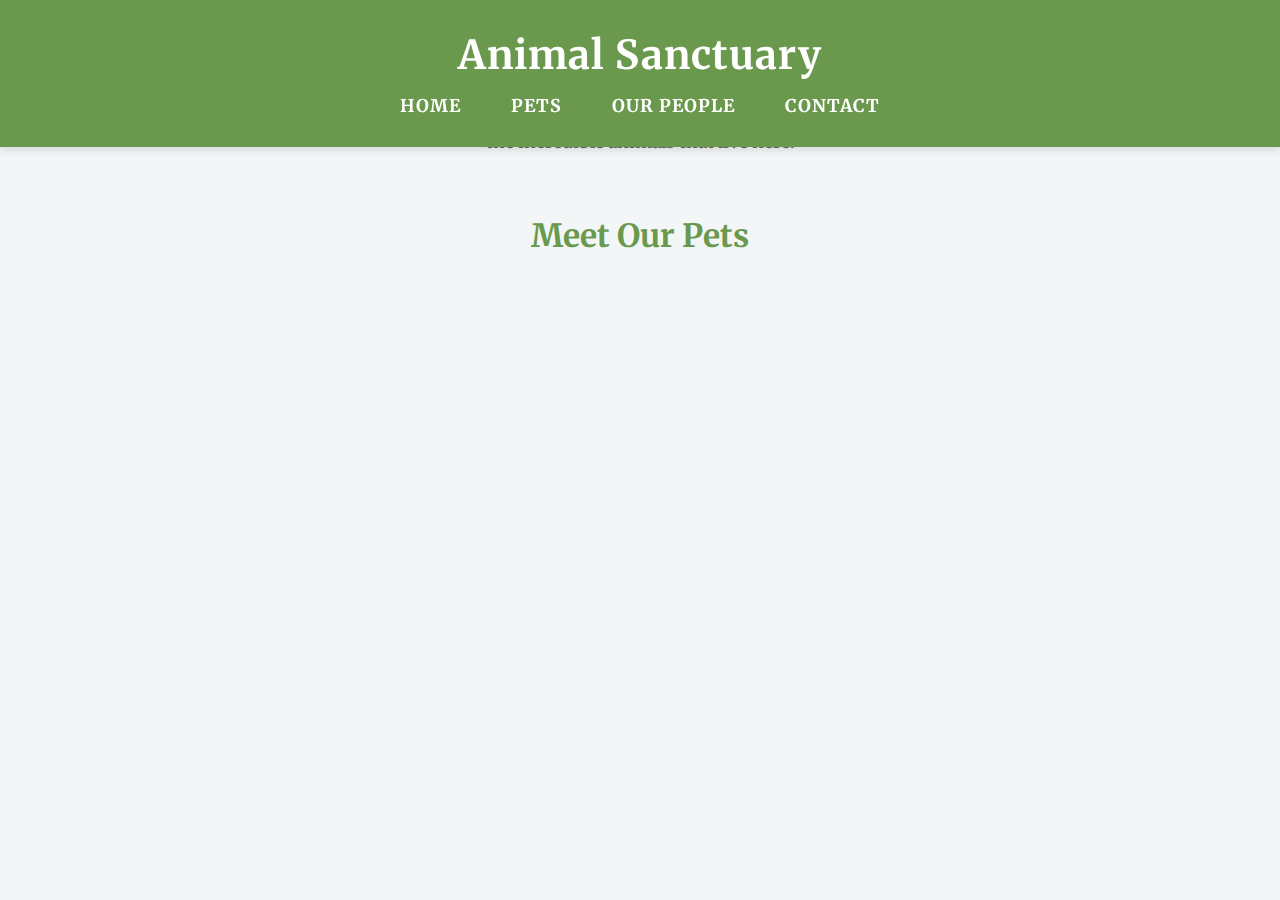
==== index.html @ 4a815147 "Create index.html" ====
<!DOCTYPE html>
<html lang="en">
<head>
    <meta charset="UTF-8">
    <meta name="viewport" content="width=device-width, initial-scale=1.0">
    <title>Animal Sanctuary</title>
    <link href="https://fonts.googleapis.com/css2?family=Merriweather:wght@400;700&family=Helvetica+Neue:wght@400;500&display=swap" rel="stylesheet">
    <link rel="stylesheet" href="styles.css">
</head>
<body>

<header>
    <h1>Animal Sanctuary</h1>
    <nav>
        <ul>
            <li><a href="#home">Home</a></li>
            <li><a href="#pets">Pets</a></li>
            <li><a href="#people">Our People</a></li>
            <li><a href="#contact">Contact</a></li>
        </ul>
    </nav>
</header>

<main id="home">
    <h2>Welcome to the Animal Sanctuary</h2>
    <p>We are dedicated to providing a safe and loving environment for dogs, cats, and other mammals in need. Learn more about our mission and the incredible animals that live here.</p>
    
    <section id="pets">
        <h2>Meet Our Pets
---- styles.css ----
/* General reset */
* {
    margin: 0;
    padding: 0;
    box-sizing: border-box;
}

body {
    font-family: 'Merriweather', serif, 'Helvetica Neue', sans-serif;
    background-color: #f2f6f7;
    color: #333;
    height: 100vh;
    display: flex;
    flex-direction: column;
    justify-content: flex-start;
    align-items: center;
    padding: 0 20px;
    overflow-x: hidden;
}

/* Header and Navigation */
header {
    width: 100%;
    padding: 30px 0;
    background-color: #6a994e; /* Earthy green */
    color: #fff;
    box-shadow: 0 4px 8px rgba(0, 0, 0, 0.1);
    position: fixed;
    top: 0;
    left: 0;
    z-index: 100;
}

header h1 {
    font-family: 'Merriweather', serif;
    text-align: center;
    font-size: 2.5rem;
    letter-spacing: 1px;
    color: #fff;
}

nav {
    display: flex;
    justify-content: center;
    margin-top: 15px;
}

nav ul {
    display: flex;
    list-style: none;
}

nav ul li {
    margin: 0 25px;
}

nav ul li a {
    text-decoration: none;
    font-size: 1.1rem;
    color: #fff;
    text-transform: uppercase;
    letter-spacing: 1px;
    font-weight: bold;
    transition: color 0.3s ease;
}

nav ul li a:hover {
    color: #f7c59f; /* Soft yellow */
}

/* Main Content */
main {
    margin-top: 130px; /* to prevent overlap with fixed header */
    padding: 40px 0;
    width: 100%;
    max-width: 1200px;
    margin: 0 auto;
    text-align: center;
}

h2 {
    font-family: 'Merriweather', serif;
    font-size: 2rem;
    color: #6a994e;
    margin-bottom: 20px;
}

p {
    font-size: 1.1rem;
    color: #666;
    line-height: 1.6;
    margin-bottom: 40px;
}

section {
    padding: 20px 0;
    max-width: 1200px;
    width: 100%;
}

#pets, #people {
    display: grid;
    grid-template-columns: repeat(auto-fit, minmax(280px, 1fr));
    gap: 40px;
    padding: 20px;
    margin-top: 40px;
}

.pets-card, .people-card {
    background-color: #ffffff;
    border-radius: 10px;
    box-shadow: 0 4px 15px rgba(0, 0, 0, 0.1);
    padding: 30px;
    text-align: center;
    transition: transform 0.3s ease, box-shadow 0.3s ease;
}

.pets-card img, .people-card img {
    width: 100%;
    height: auto;
    max-width: 300px;
    border-radius: 10px;
    margin-bottom: 20px;
}

.pets-card h3, .people-card h3 {
    font-family: 'Merriweather', serif;
    font-size: 1.4rem;
    color: #6a994e;
    text-transform: uppercase;
    margin-bottom: 10px;
}

.pets-card p, .people-card p {
    font-size: 1rem;
    color: #555;
    margin-bottom: 10px;
}

/* Hover Effect */
.pets-card:hover, .people-card:hover {
    transform: translateY(-10px);
    box-shadow: 0 6px 20px rgba(106, 153, 78, 0.3);
}

/* Footer */
footer {
    margin-top: 50px;
    padding: 20px;
    text-align: center;
    background-color: #6a994e;
    color: white;
    width: 100%;
    font-size: 1rem;
}

/* Button */
.button {
    padding: 12px 30px;
    font-size: 1.1rem;
    color: #fff;
    background-color: #f7c59f; /* Soft yellow */
    border: none;
    border-radius: 5px;
    cursor: pointer;
    text-transform: uppercase;
    letter-spacing: 1px;
    transition: background-color 0.3s ease;
}

.button:hover {
    background-color: #c5975c; /* Darker yellow */
}

/* Contact Form */
form {
    max-width: 600px;
    margin: 0 auto;
    padding: 20px;
    background-color: #fff;
    border-radius: 8px;
    box-shadow: 0 4px 15px rgba(0, 0, 0, 0.1);
}

form input, form textarea {
    width: 100%;
    padding: 10px;
    margin: 10px 0;
    border: 1px solid #ccc;
    border-radius: 5px;
}

form input[type="submit"] {
    background-color: #6a994e;
    color: #fff;
    cursor: pointer;
    transition: background-color 0.3s ease;
}

form input[type="submit"]:hover {
    background-color: #f7c59f;
}

/* Responsive Design */
@media (max-width: 768px) {
    nav ul {
        flex-direction: column;
        margin-top: 10px;
    }

    nav ul li {
        margin: 5px 0;
    }

    #pets, #people {
        grid-template-columns: 1fr 1fr;
    }
}

@media (max-width: 480px) {
    #pets, #people {
        grid-template-columns: 1fr;
    }
}
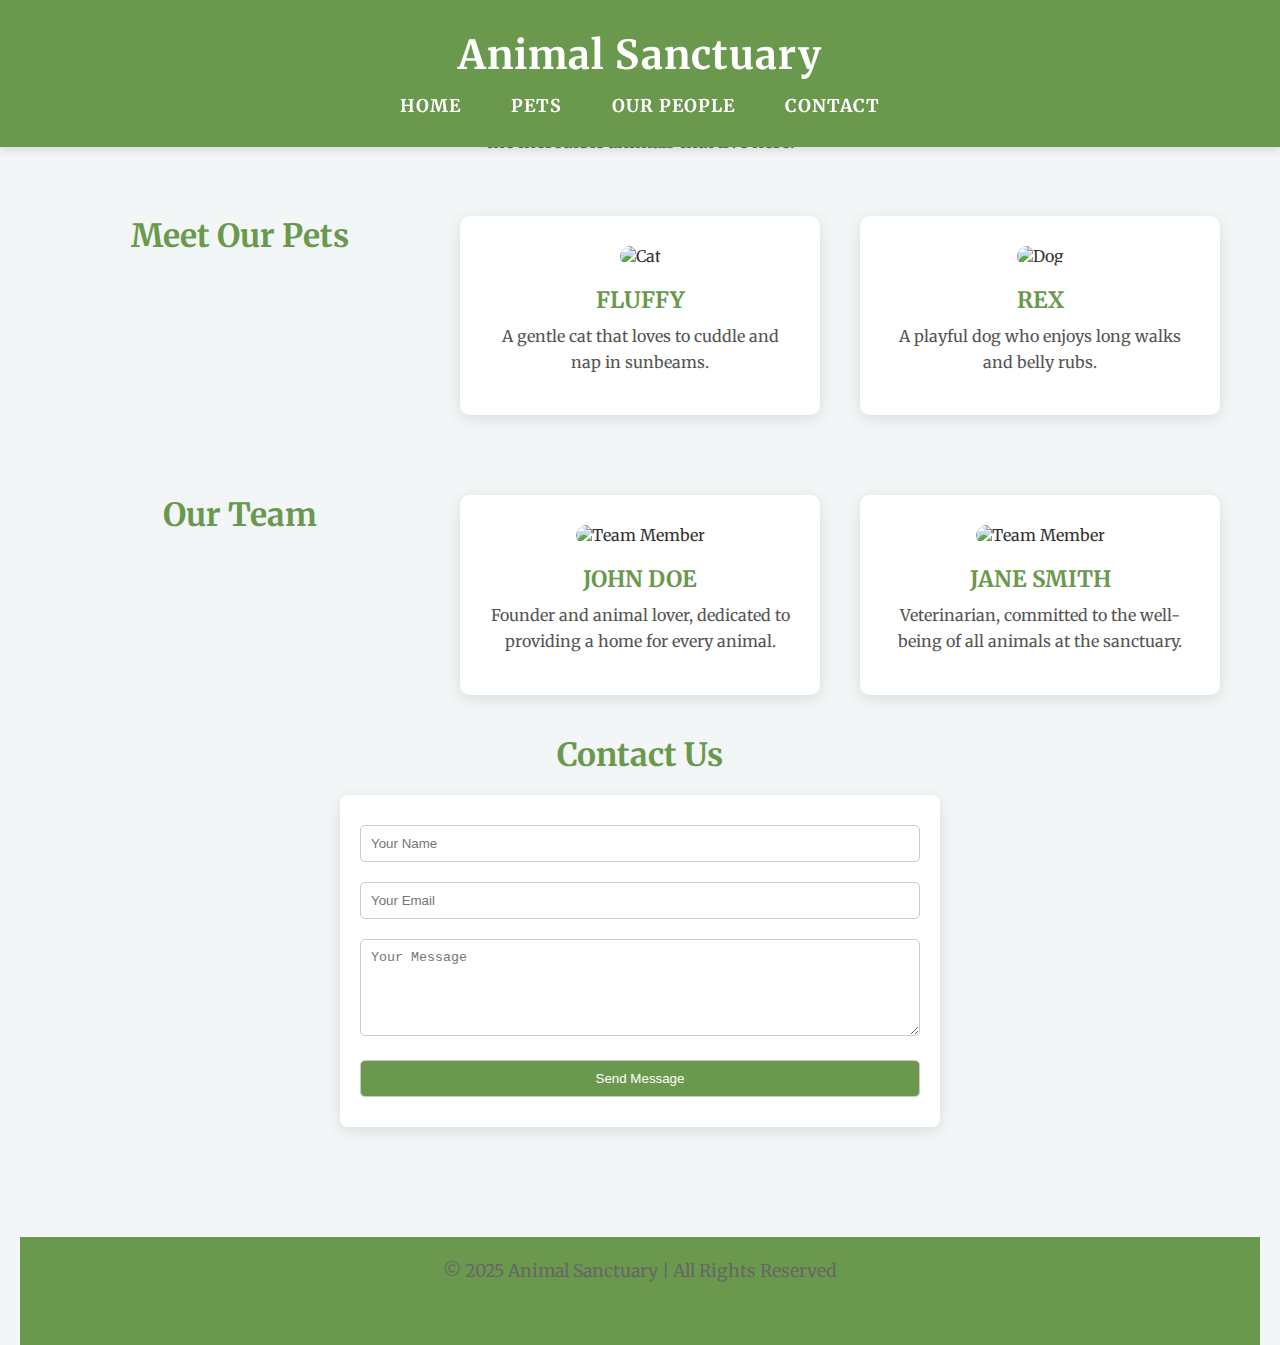
==== commit 4c1d669c: "Update index.html" ====
--- a/index.html
+++ b/index.html
@@ -26,4 +26,47 @@
     <p>We are dedicated to providing a safe and loving environment for dogs, cats, and other mammals in need. Learn more about our mission and the incredible animals that live here.</p>
     
     <section id="pets">
-        <h2>Meet Our Pets
+        <h2>Meet Our Pets</h2>
+        <div class="pets-card">
+            <img src="cat.jpg" alt="Cat">
+            <h3>Fluffy</h3>
+            <p>A gentle cat that loves to cuddle and nap in sunbeams.</p>
+        </div>
+        <div class="pets-card">
+            <img src="dog.jpg" alt="Dog">
+            <h3>Rex</h3>
+            <p>A playful dog who enjoys long walks and belly rubs.</p>
+        </div>
+    </section>
+
+    <section id="people">
+        <h2>Our Team</h2>
+        <div class="people-card">
+            <img src="person1.jpg" alt="Team Member">
+            <h3>John Doe</h3>
+            <p>Founder and animal lover, dedicated to providing a home for every animal.</p>
+        </div>
+        <div class="people-card">
+            <img src="person2.jpg" alt="Team Member">
+            <h3>Jane Smith</h3>
+            <p>Veterinarian, committed to the well-being of all animals at the sanctuary.</p>
+        </div>
+    </section>
+
+    <section id="contact">
+        <h2>Contact Us</h2>
+        <form action="/submit" method="post">
+            <input type="text" name="name" placeholder="Your Name" required>
+            <input type="email" name="email" placeholder="Your Email" required>
+            <textarea name="message" placeholder="Your Message" rows="5" required></textarea>
+            <input type="submit" value="Send Message">
+        </form>
+    </section>
+</main>
+
+<footer>
+    <p>&copy; 2025 Animal Sanctuary | All Rights Reserved</p>
+</footer>
+
+</body>
+</html>
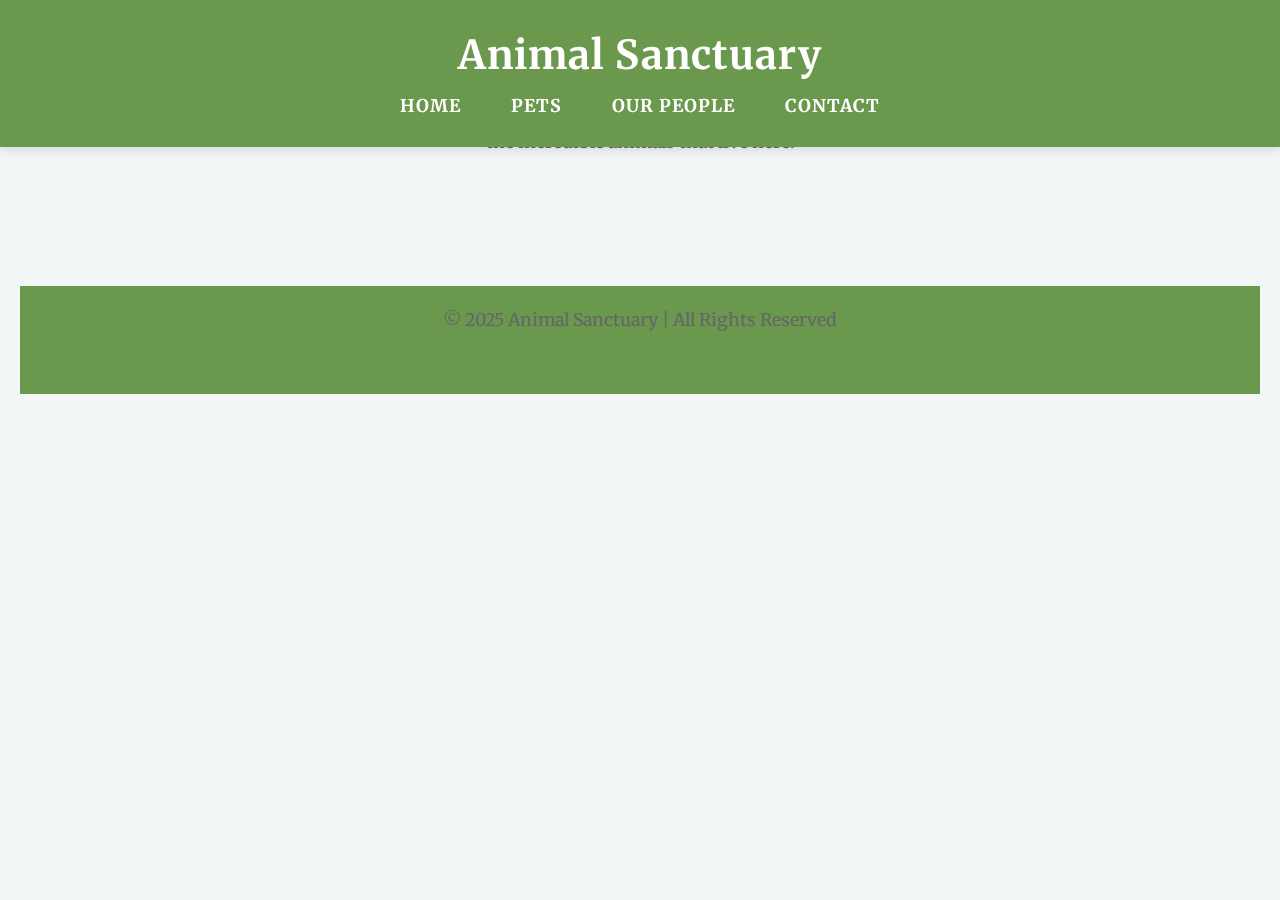
==== commit 690bb964: "Update index.html" ====
--- a/index.html
+++ b/index.html
@@ -13,55 +13,17 @@
     <h1>Animal Sanctuary</h1>
     <nav>
         <ul>
-            <li><a href="#home">Home</a></li>
-            <li><a href="#pets">Pets</a></li>
-            <li><a href="#people">Our People</a></li>
-            <li><a href="#contact">Contact</a></li>
+            <li><a href="index.html">Home</a></li>
+            <li><a href="pets.html">Pets</a></li>
+            <li><a href="people.html">Our People</a></li>
+            <li><a href="contact.html">Contact</a></li>
         </ul>
     </nav>
 </header>
 
-<main id="home">
+<main>
     <h2>Welcome to the Animal Sanctuary</h2>
     <p>We are dedicated to providing a safe and loving environment for dogs, cats, and other mammals in need. Learn more about our mission and the incredible animals that live here.</p>
-    
-    <section id="pets">
-        <h2>Meet Our Pets</h2>
-        <div class="pets-card">
-            <img src="cat.jpg" alt="Cat">
-            <h3>Fluffy</h3>
-            <p>A gentle cat that loves to cuddle and nap in sunbeams.</p>
-        </div>
-        <div class="pets-card">
-            <img src="dog.jpg" alt="Dog">
-            <h3>Rex</h3>
-            <p>A playful dog who enjoys long walks and belly rubs.</p>
-        </div>
-    </section>
-
-    <section id="people">
-        <h2>Our Team</h2>
-        <div class="people-card">
-            <img src="person1.jpg" alt="Team Member">
-            <h3>John Doe</h3>
-            <p>Founder and animal lover, dedicated to providing a home for every animal.</p>
-        </div>
-        <div class="people-card">
-            <img src="person2.jpg" alt="Team Member">
-            <h3>Jane Smith</h3>
-            <p>Veterinarian, committed to the well-being of all animals at the sanctuary.</p>
-        </div>
-    </section>
-
-    <section id="contact">
-        <h2>Contact Us</h2>
-        <form action="/submit" method="post">
-            <input type="text" name="name" placeholder="Your Name" required>
-            <input type="email" name="email" placeholder="Your Email" required>
-            <textarea name="message" placeholder="Your Message" rows="5" required></textarea>
-            <input type="submit" value="Send Message">
-        </form>
-    </section>
 </main>
 
 <footer>
--- a/styles.css
+++ b/styles.css
@@ -222,3 +222,139 @@
         grid-template-columns: 1fr;
     }
 }
+
+/* About Pets Page */
+#about-pets {
+    padding-top: 80px; /* Ensure there's space below the header */
+}
+
+.pets-gallery {
+    display: grid;
+    grid-template-columns: repeat(auto-fit, minmax(280px, 1fr));
+    gap: 30px;
+    margin-top: 40px;
+}
+
+.pets-gallery .pets-card {
+    background-color: #fff;
+    border-radius: 10px;
+    padding: 20px;
+    text-align: center;
+    box-shadow: 0 4px 15px rgba(0, 0, 0, 0.1);
+}
+
+.pets-gallery .pets-card img {
+    max-width: 100%;
+    border-radius: 10px;
+    margin-bottom: 15px;
+}
+
+.pets-gallery .pets-card h3 {
+    color: #6a994e;
+    font-size: 1.3rem;
+    margin-bottom: 10px;
+}
+
+.pets-gallery .pets-card p {
+    color: #555;
+    font-size: 1rem;
+    line-height: 1.6;
+}
+
+/* Add responsive grid for smaller screens */
+@media (max-width: 768px) {
+    .pets-gallery {
+        grid-template-columns: 1fr 1fr;
+    }
+}
+
+@media (max-width: 480px) {
+    .pets-gallery {
+        grid-template-columns: 1fr;
+    }
+}
+
+#about-people {
+    padding-top: 80px;
+}
+
+.people-gallery {
+    display: grid;
+    grid-template-columns: repeat(auto-fit, minmax(280px, 1fr));
+    gap: 30px;
+    margin-top: 40px;
+}
+
+.people-gallery .people-card {
+    background-color: #fff;
+    border-radius: 10px;
+    padding: 20px;
+    text-align: center;
+    box-shadow: 0 4px 15px rgba(0, 0, 0, 0.1);
+}
+
+.people-gallery .people-card img {
+    max-width: 100%;
+    border-radius: 10px;
+    margin-bottom: 15px;
+}
+
+.people-gallery .people-card h3 {
+    color: #6a994e;
+    font-size: 1.3rem;
+    margin-bottom: 10px;
+}
+
+.people-gallery .people-card p {
+    color: #555;
+    font-size: 1rem;
+    line-height: 1.6;
+}
+
+/* Add responsive grid for smaller screens */
+@media (max-width: 768px) {
+    .people-gallery {
+        grid-template-columns: 1fr 1fr;
+    }
+}
+
+@media (max-width: 480px) {
+    .people-gallery {
+        grid-template-columns: 1fr;
+    }
+}
+
+/* Contact Page */
+#contact {
+    padding-top: 80px;
+    text-align: center;
+}
+
+form {
+    max-width: 600px;
+    margin: 0 auto;
+    padding: 20px;
+    background-color: #fff;
+    border-radius: 8px;
+    box-shadow: 0 4px 15px rgba(0, 0, 0, 0.1);
+}
+
+form input, form textarea {
+    width: 100%;
+    padding: 10px;
+    margin: 10px 0;
+    border: 1px solid #ccc;
+    border-radius: 5px;
+}
+
+form input[type="submit"] {
+    background-color: #6a994e;
+    color: #fff;
+    cursor: pointer;
+    transition: background-color 0.3s ease;
+}
+
+form input[type="submit"]:hover {
+    background-color: #f7c59f;
+}
+
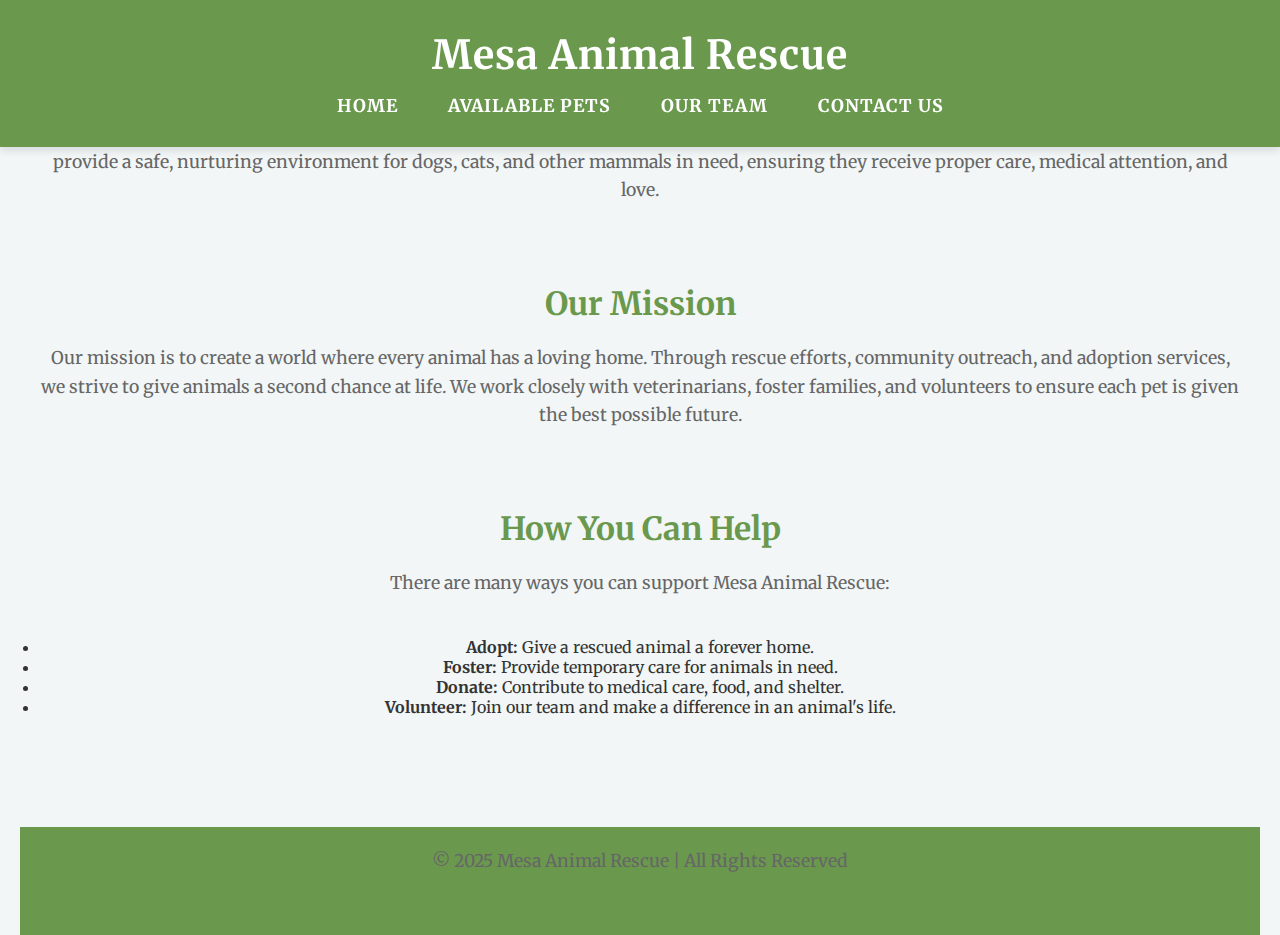
==== commit e0534441: "much better i hope" ====
--- a/index.html
+++ b/index.html
@@ -3,31 +3,49 @@
 <head>
     <meta charset="UTF-8">
     <meta name="viewport" content="width=device-width, initial-scale=1.0">
-    <title>Animal Sanctuary</title>
+    <title>Mesa Animal Rescue</title>
     <link href="https://fonts.googleapis.com/css2?family=Merriweather:wght@400;700&family=Helvetica+Neue:wght@400;500&display=swap" rel="stylesheet">
     <link rel="stylesheet" href="styles.css">
 </head>
 <body>
 
 <header>
-    <h1>Animal Sanctuary</h1>
+    <h1>Mesa Animal Rescue</h1>
     <nav>
         <ul>
             <li><a href="index.html">Home</a></li>
-            <li><a href="pets.html">Pets</a></li>
-            <li><a href="people.html">Our People</a></li>
-            <li><a href="contact.html">Contact</a></li>
+            <li><a href="pets.html">Available Pets</a></li>
+            <li><a href="people.html">Our Team</a></li>
+            <li><a href="contact.html">Contact Us</a></li>
         </ul>
     </nav>
 </header>
 
 <main>
-    <h2>Welcome to the Animal Sanctuary</h2>
-    <p>We are dedicated to providing a safe and loving environment for dogs, cats, and other mammals in need. Learn more about our mission and the incredible animals that live here.</p>
+    <section class="intro">
+        <h2>Welcome to Mesa Animal Rescue</h2>
+        <p>Mesa Animal Rescue is a dedicated sanctuary committed to rescuing, rehabilitating, and rehoming abandoned and neglected animals. We provide a safe, nurturing environment for dogs, cats, and other mammals in need, ensuring they receive proper care, medical attention, and love.</p>
+    </section>
+
+    <section class="mission">
+        <h2>Our Mission</h2>
+        <p>Our mission is to create a world where every animal has a loving home. Through rescue efforts, community outreach, and adoption services, we strive to give animals a second chance at life. We work closely with veterinarians, foster families, and volunteers to ensure each pet is given the best possible future.</p>
+    </section>
+
+    <section class="how-to-help">
+        <h2>How You Can Help</h2>
+        <p>There are many ways you can support Mesa Animal Rescue:</p>
+        <ul>
+            <li><strong>Adopt:</strong> Give a rescued animal a forever home.</li>
+            <li><strong>Foster:</strong> Provide temporary care for animals in need.</li>
+            <li><strong>Donate:</strong> Contribute to medical care, food, and shelter.</li>
+            <li><strong>Volunteer:</strong> Join our team and make a difference in an animal's life.</li>
+        </ul>
+    </section>
 </main>
 
 <footer>
-    <p>&copy; 2025 Animal Sanctuary | All Rights Reserved</p>
+    <p>&copy; 2025 Mesa Animal Rescue | All Rights Reserved</p>
 </footer>
 
 </body>
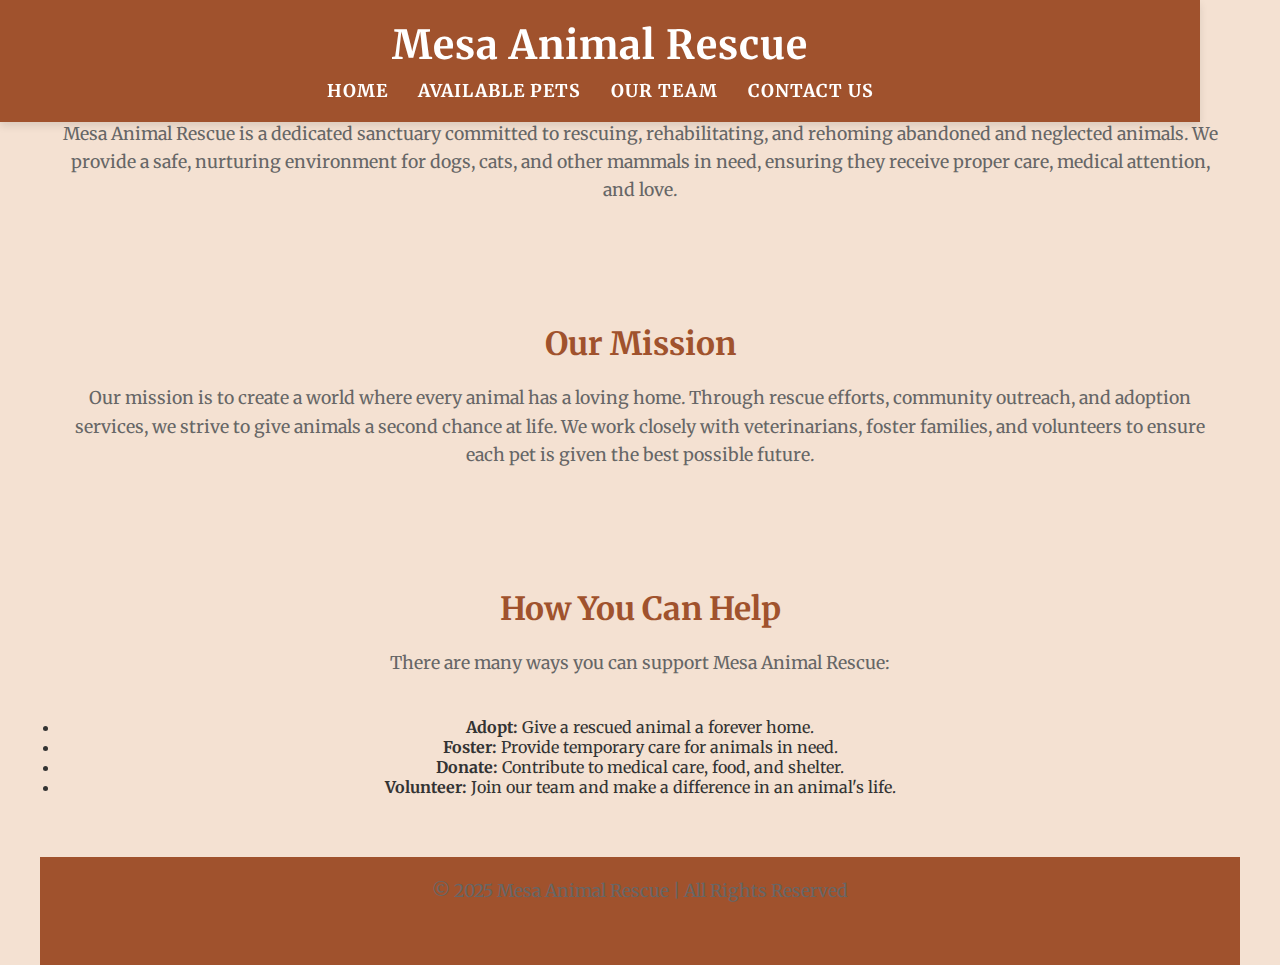
==== commit b4b4728e: "containers" ====
--- a/index.html
+++ b/index.html
@@ -9,7 +9,7 @@
 </head>
 <body>
 
-<header>
+<header class="container">
     <h1>Mesa Animal Rescue</h1>
     <nav>
         <ul>
@@ -21,18 +21,18 @@
     </nav>
 </header>
 
-<main>
-    <section class="intro">
+<main class="container">
+    <section class="section intro">
         <h2>Welcome to Mesa Animal Rescue</h2>
         <p>Mesa Animal Rescue is a dedicated sanctuary committed to rescuing, rehabilitating, and rehoming abandoned and neglected animals. We provide a safe, nurturing environment for dogs, cats, and other mammals in need, ensuring they receive proper care, medical attention, and love.</p>
     </section>
 
-    <section class="mission">
+    <section class="section mission">
         <h2>Our Mission</h2>
         <p>Our mission is to create a world where every animal has a loving home. Through rescue efforts, community outreach, and adoption services, we strive to give animals a second chance at life. We work closely with veterinarians, foster families, and volunteers to ensure each pet is given the best possible future.</p>
     </section>
 
-    <section class="how-to-help">
+    <section class="section how-to-help">
         <h2>How You Can Help</h2>
         <p>There are many ways you can support Mesa Animal Rescue:</p>
         <ul>
@@ -44,7 +44,7 @@
     </section>
 </main>
 
-<footer>
+<footer class="container">
     <p>&copy; 2025 Mesa Animal Rescue | All Rights Reserved</p>
 </footer>
 
--- a/styles.css
+++ b/styles.css
@@ -7,7 +7,7 @@
 
 body {
     font-family: 'Merriweather', serif, 'Helvetica Neue', sans-serif;
-    background-color: #f2f6f7;
+    background-color: #f4e1d2; /* Warm desert tone */
     color: #333;
     height: 100vh;
     display: flex;
@@ -18,11 +18,19 @@
     overflow-x: hidden;
 }
 
+/* Container Styling */
+.container {
+    max-width: 1200px;
+    width: 100%;
+    margin: 0 auto;
+    padding: 20px;
+}
+
 /* Header and Navigation */
 header {
     width: 100%;
-    padding: 30px 0;
-    background-color: #6a994e; /* Earthy green */
+    padding: 20px 0;
+    background-color: #a0522d; /* Earthy brown */
     color: #fff;
     box-shadow: 0 4px 8px rgba(0, 0, 0, 0.1);
     position: fixed;
@@ -42,7 +50,7 @@
 nav {
     display: flex;
     justify-content: center;
-    margin-top: 15px;
+    margin-top: 10px;
 }
 
 nav ul {
@@ -51,7 +59,7 @@
 }
 
 nav ul li {
-    margin: 0 25px;
+    margin: 0 15px;
 }
 
 nav ul li a {
@@ -65,23 +73,21 @@
 }
 
 nav ul li a:hover {
-    color: #f7c59f; /* Soft yellow */
+    color: #ffcc80; /* Soft orange */
 }
 
 /* Main Content */
 main {
-    margin-top: 130px; /* to prevent overlap with fixed header */
+    margin-top: 120px; /* to prevent overlap with fixed header */
     padding: 40px 0;
     width: 100%;
-    max-width: 1200px;
-    margin: 0 auto;
     text-align: center;
 }
 
 h2 {
     font-family: 'Merriweather', serif;
     font-size: 2rem;
-    color: #6a994e;
+    color: #a0522d;
     margin-bottom: 20px;
 }
 
@@ -92,13 +98,12 @@
     margin-bottom: 40px;
 }
 
-section {
-    padding: 20px 0;
-    max-width: 1200px;
-    width: 100%;
+/* Section Containers */
+.section {
+    padding: 40px 0;
 }
 
-#pets, #people {
+#pets, #people, #contact {
     display: grid;
     grid-template-columns: repeat(auto-fit, minmax(280px, 1fr));
     gap: 40px;
@@ -106,7 +111,7 @@
     margin-top: 40px;
 }
 
-.pets-card, .people-card {
+.card {
     background-color: #ffffff;
     border-radius: 10px;
     box-shadow: 0 4px 15px rgba(0, 0, 0, 0.1);
@@ -115,7 +120,7 @@
     transition: transform 0.3s ease, box-shadow 0.3s ease;
 }
 
-.pets-card img, .people-card img {
+.card img {
     width: 100%;
     height: auto;
     max-width: 300px;
@@ -123,24 +128,18 @@
     margin-bottom: 20px;
 }
 
-.pets-card h3, .people-card h3 {
+.card h3 {
     font-family: 'Merriweather', serif;
     font-size: 1.4rem;
-    color: #6a994e;
+    color: #a0522d;
     text-transform: uppercase;
     margin-bottom: 10px;
 }
 
-.pets-card p, .people-card p {
+.card p {
     font-size: 1rem;
     color: #555;
     margin-bottom: 10px;
-}
-
-/* Hover Effect */
-.pets-card:hover, .people-card:hover {
-    transform: translateY(-10px);
-    box-shadow: 0 6px 20px rgba(106, 153, 78, 0.3);
 }
 
 /* Footer */
@@ -148,18 +147,18 @@
     margin-top: 50px;
     padding: 20px;
     text-align: center;
-    background-color: #6a994e;
+    background-color: #a0522d;
     color: white;
     width: 100%;
     font-size: 1rem;
 }
 
-/* Button */
+/* Buttons */
 .button {
     padding: 12px 30px;
     font-size: 1.1rem;
     color: #fff;
-    background-color: #f7c59f; /* Soft yellow */
+    background-color: #ffcc80; /* Soft orange */
     border: none;
     border-radius: 5px;
     cursor: pointer;
@@ -169,36 +168,7 @@
 }
 
 .button:hover {
-    background-color: #c5975c; /* Darker yellow */
-}
-
-/* Contact Form */
-form {
-    max-width: 600px;
-    margin: 0 auto;
-    padding: 20px;
-    background-color: #fff;
-    border-radius: 8px;
-    box-shadow: 0 4px 15px rgba(0, 0, 0, 0.1);
-}
-
-form input, form textarea {
-    width: 100%;
-    padding: 10px;
-    margin: 10px 0;
-    border: 1px solid #ccc;
-    border-radius: 5px;
-}
-
-form input[type="submit"] {
-    background-color: #6a994e;
-    color: #fff;
-    cursor: pointer;
-    transition: background-color 0.3s ease;
-}
-
-form input[type="submit"]:hover {
-    background-color: #f7c59f;
+    background-color: #e69540; /* Darker orange */
 }
 
 /* Responsive Design */
@@ -212,149 +182,13 @@
         margin: 5px 0;
     }
 
-    #pets, #people {
+    #pets, #people, #contact {
         grid-template-columns: 1fr 1fr;
     }
 }
 
 @media (max-width: 480px) {
-    #pets, #people {
+    #pets, #people, #contact {
         grid-template-columns: 1fr;
     }
 }
-
-/* About Pets Page */
-#about-pets {
-    padding-top: 80px; /* Ensure there's space below the header */
-}
-
-.pets-gallery {
-    display: grid;
-    grid-template-columns: repeat(auto-fit, minmax(280px, 1fr));
-    gap: 30px;
-    margin-top: 40px;
-}
-
-.pets-gallery .pets-card {
-    background-color: #fff;
-    border-radius: 10px;
-    padding: 20px;
-    text-align: center;
-    box-shadow: 0 4px 15px rgba(0, 0, 0, 0.1);
-}
-
-.pets-gallery .pets-card img {
-    max-width: 100%;
-    border-radius: 10px;
-    margin-bottom: 15px;
-}
-
-.pets-gallery .pets-card h3 {
-    color: #6a994e;
-    font-size: 1.3rem;
-    margin-bottom: 10px;
-}
-
-.pets-gallery .pets-card p {
-    color: #555;
-    font-size: 1rem;
-    line-height: 1.6;
-}
-
-/* Add responsive grid for smaller screens */
-@media (max-width: 768px) {
-    .pets-gallery {
-        grid-template-columns: 1fr 1fr;
-    }
-}
-
-@media (max-width: 480px) {
-    .pets-gallery {
-        grid-template-columns: 1fr;
-    }
-}
-
-#about-people {
-    padding-top: 80px;
-}
-
-.people-gallery {
-    display: grid;
-    grid-template-columns: repeat(auto-fit, minmax(280px, 1fr));
-    gap: 30px;
-    margin-top: 40px;
-}
-
-.people-gallery .people-card {
-    background-color: #fff;
-    border-radius: 10px;
-    padding: 20px;
-    text-align: center;
-    box-shadow: 0 4px 15px rgba(0, 0, 0, 0.1);
-}
-
-.people-gallery .people-card img {
-    max-width: 100%;
-    border-radius: 10px;
-    margin-bottom: 15px;
-}
-
-.people-gallery .people-card h3 {
-    color: #6a994e;
-    font-size: 1.3rem;
-    margin-bottom: 10px;
-}
-
-.people-gallery .people-card p {
-    color: #555;
-    font-size: 1rem;
-    line-height: 1.6;
-}
-
-/* Add responsive grid for smaller screens */
-@media (max-width: 768px) {
-    .people-gallery {
-        grid-template-columns: 1fr 1fr;
-    }
-}
-
-@media (max-width: 480px) {
-    .people-gallery {
-        grid-template-columns: 1fr;
-    }
-}
-
-/* Contact Page */
-#contact {
-    padding-top: 80px;
-    text-align: center;
-}
-
-form {
-    max-width: 600px;
-    margin: 0 auto;
-    padding: 20px;
-    background-color: #fff;
-    border-radius: 8px;
-    box-shadow: 0 4px 15px rgba(0, 0, 0, 0.1);
-}
-
-form input, form textarea {
-    width: 100%;
-    padding: 10px;
-    margin: 10px 0;
-    border: 1px solid #ccc;
-    border-radius: 5px;
-}
-
-form input[type="submit"] {
-    background-color: #6a994e;
-    color: #fff;
-    cursor: pointer;
-    transition: background-color 0.3s ease;
-}
-
-form input[type="submit"]:hover {
-    background-color: #f7c59f;
-}
-
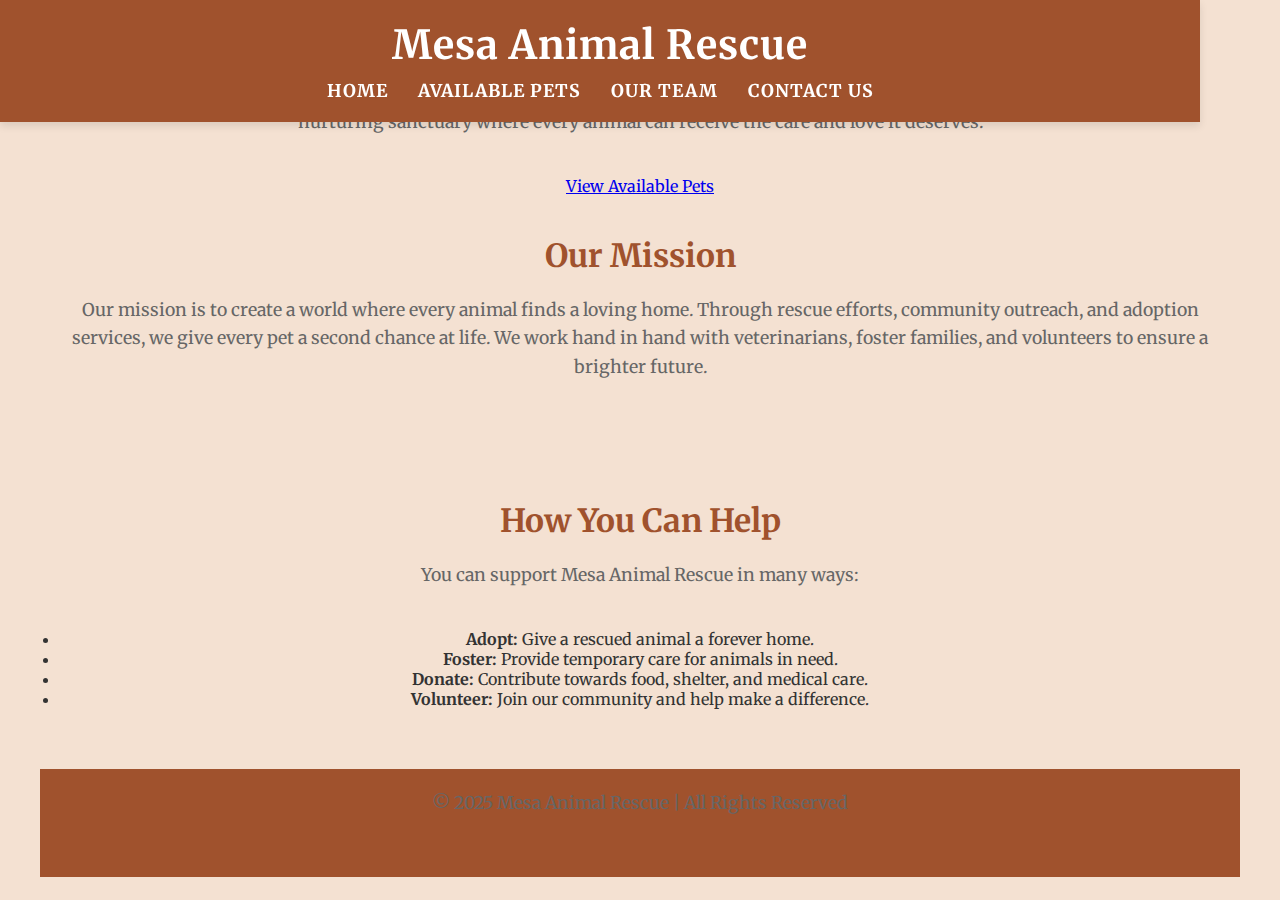
==== commit 9d4e6291: "gpt fix containers etc" ====
--- a/index.html
+++ b/index.html
@@ -1,52 +1,67 @@
 <!DOCTYPE html>
 <html lang="en">
 <head>
-    <meta charset="UTF-8">
-    <meta name="viewport" content="width=device-width, initial-scale=1.0">
-    <title>Mesa Animal Rescue</title>
-    <link href="https://fonts.googleapis.com/css2?family=Merriweather:wght@400;700&family=Helvetica+Neue:wght@400;500&display=swap" rel="stylesheet">
-    <link rel="stylesheet" href="styles.css">
+  <meta charset="UTF-8">
+  <meta name="viewport" content="width=device-width, initial-scale=1">
+  <title>Mesa Animal Rescue</title>
+  <link href="https://fonts.googleapis.com/css2?family=Merriweather:wght@400;700&family=Helvetica+Neue:wght@400;500&display=swap" rel="stylesheet">
+  <link rel="stylesheet" href="styles.css">
 </head>
 <body>
+  <!-- Header Section -->
+  <header class="site-header container">
+    <div class="branding">
+      <h1>Mesa Animal Rescue</h1>
+    </div>
+    <nav class="site-nav" role="navigation">
+      <ul>
+        <li><a href="index.html" class="active">Home</a></li>
+        <li><a href="pets.html">Available Pets</a></li>
+        <li><a href="people.html">Our Team</a></li>
+        <li><a href="contact.html">Contact Us</a></li>
+      </ul>
+    </nav>
+  </header>
 
-<header class="container">
-    <h1>Mesa Animal Rescue</h1>
-    <nav>
-        <ul>
-            <li><a href="index.html">Home</a></li>
-            <li><a href="pets.html">Available Pets</a></li>
-            <li><a href="people.html">Our Team</a></li>
-            <li><a href="contact.html">Contact Us</a></li>
-        </ul>
-    </nav>
-</header>
-
-<main class="container">
-    <section class="section intro">
+  <!-- Main Content -->
+  <main class="container">
+    <!-- Hero Section -->
+    <section class="hero">
+      <div class="hero-content">
         <h2>Welcome to Mesa Animal Rescue</h2>
-        <p>Mesa Animal Rescue is a dedicated sanctuary committed to rescuing, rehabilitating, and rehoming abandoned and neglected animals. We provide a safe, nurturing environment for dogs, cats, and other mammals in need, ensuring they receive proper care, medical attention, and love.</p>
+        <p>
+          At Mesa Animal Rescue, we are dedicated to rescuing, rehabilitating, and rehoming abandoned and neglected animals.
+          We provide a nurturing sanctuary where every animal can receive the care and love it deserves.
+        </p>
+        <a href="pets.html" class="btn">View Available Pets</a>
+      </div>
     </section>
 
-    <section class="section mission">
-        <h2>Our Mission</h2>
-        <p>Our mission is to create a world where every animal has a loving home. Through rescue efforts, community outreach, and adoption services, we strive to give animals a second chance at life. We work closely with veterinarians, foster families, and volunteers to ensure each pet is given the best possible future.</p>
+    <!-- Mission Section -->
+    <section class="mission section">
+      <h2>Our Mission</h2>
+      <p>
+        Our mission is to create a world where every animal finds a loving home. Through rescue efforts, community outreach, and adoption services, 
+        we give every pet a second chance at life. We work hand in hand with veterinarians, foster families, and volunteers to ensure a brighter future.
+      </p>
     </section>
 
-    <section class="section how-to-help">
-        <h2>How You Can Help</h2>
-        <p>There are many ways you can support Mesa Animal Rescue:</p>
-        <ul>
-            <li><strong>Adopt:</strong> Give a rescued animal a forever home.</li>
-            <li><strong>Foster:</strong> Provide temporary care for animals in need.</li>
-            <li><strong>Donate:</strong> Contribute to medical care, food, and shelter.</li>
-            <li><strong>Volunteer:</strong> Join our team and make a difference in an animal's life.</li>
-        </ul>
+    <!-- How You Can Help Section -->
+    <section class="how-to-help section">
+      <h2>How You Can Help</h2>
+      <p>You can support Mesa Animal Rescue in many ways:</p>
+      <ul>
+        <li><strong>Adopt:</strong> Give a rescued animal a forever home.</li>
+        <li><strong>Foster:</strong> Provide temporary care for animals in need.</li>
+        <li><strong>Donate:</strong> Contribute towards food, shelter, and medical care.</li>
+        <li><strong>Volunteer:</strong> Join our community and help make a difference.</li>
+      </ul>
     </section>
-</main>
+  </main>
 
-<footer class="container">
+  <!-- Footer Section -->
+  <footer class="site-footer container">
     <p>&copy; 2025 Mesa Animal Rescue | All Rights Reserved</p>
-</footer>
-
+  </footer>
 </body>
 </html>
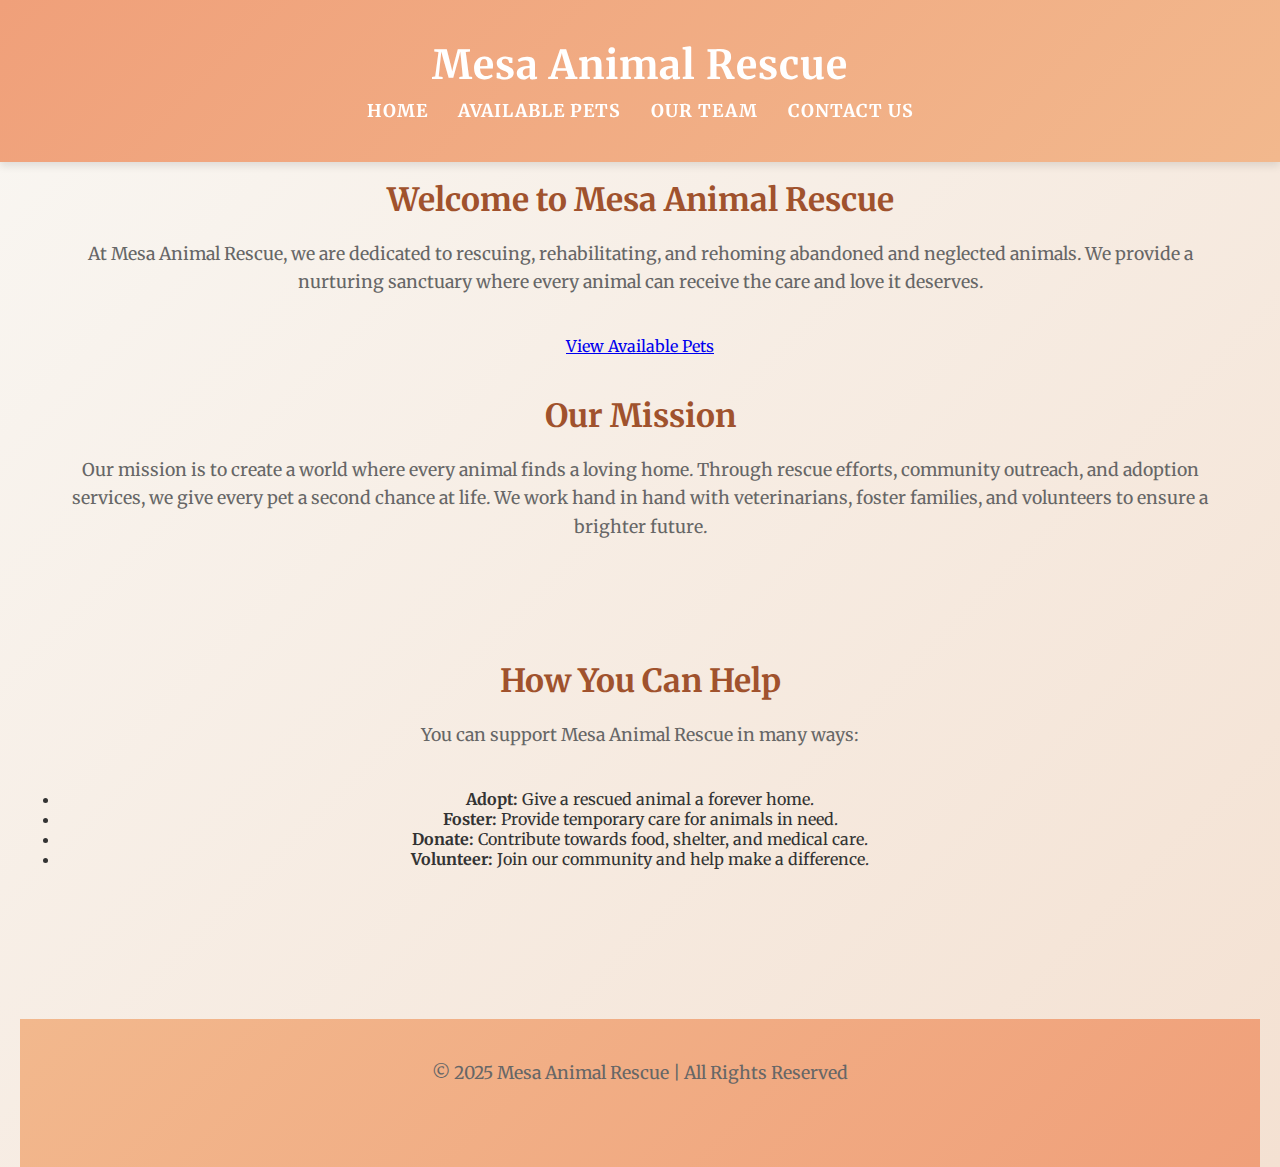
==== commit 9e860115: "fix header footer" ====
--- a/index.html
+++ b/index.html
@@ -8,60 +8,66 @@
   <link rel="stylesheet" href="styles.css">
 </head>
 <body>
-  <!-- Header Section -->
-  <header class="site-header container">
-    <div class="branding">
-      <h1>Mesa Animal Rescue</h1>
+  <!-- Full-Width Header Section -->
+  <header class="site-header">
+    <div class="container header-inner">
+      <div class="branding">
+        <h1>Mesa Animal Rescue</h1>
+      </div>
+      <nav class="site-nav" role="navigation">
+        <ul>
+          <li><a href="index.html" class="active">Home</a></li>
+          <li><a href="pets.html">Available Pets</a></li>
+          <li><a href="people.html">Our Team</a></li>
+          <li><a href="contact.html">Contact Us</a></li>
+        </ul>
+      </nav>
     </div>
-    <nav class="site-nav" role="navigation">
-      <ul>
-        <li><a href="index.html" class="active">Home</a></li>
-        <li><a href="pets.html">Available Pets</a></li>
-        <li><a href="people.html">Our Team</a></li>
-        <li><a href="contact.html">Contact Us</a></li>
-      </ul>
-    </nav>
   </header>
 
-  <!-- Main Content -->
-  <main class="container">
-    <!-- Hero Section -->
-    <section class="hero">
-      <div class="hero-content">
-        <h2>Welcome to Mesa Animal Rescue</h2>
+  <!-- Main Content Area -->
+  <main>
+    <div class="container">
+      <!-- Hero Section -->
+      <section class="hero">
+        <div class="hero-content">
+          <h2>Welcome to Mesa Animal Rescue</h2>
+          <p>
+            At Mesa Animal Rescue, we are dedicated to rescuing, rehabilitating, and rehoming abandoned and neglected animals.
+            We provide a nurturing sanctuary where every animal can receive the care and love it deserves.
+          </p>
+          <a href="pets.html" class="btn">View Available Pets</a>
+        </div>
+      </section>
+
+      <!-- Mission Section -->
+      <section class="mission section">
+        <h2>Our Mission</h2>
         <p>
-          At Mesa Animal Rescue, we are dedicated to rescuing, rehabilitating, and rehoming abandoned and neglected animals.
-          We provide a nurturing sanctuary where every animal can receive the care and love it deserves.
+          Our mission is to create a world where every animal finds a loving home. Through rescue efforts, community outreach, and adoption services, 
+          we give every pet a second chance at life. We work hand in hand with veterinarians, foster families, and volunteers to ensure a brighter future.
         </p>
-        <a href="pets.html" class="btn">View Available Pets</a>
-      </div>
-    </section>
+      </section>
 
-    <!-- Mission Section -->
-    <section class="mission section">
-      <h2>Our Mission</h2>
-      <p>
-        Our mission is to create a world where every animal finds a loving home. Through rescue efforts, community outreach, and adoption services, 
-        we give every pet a second chance at life. We work hand in hand with veterinarians, foster families, and volunteers to ensure a brighter future.
-      </p>
-    </section>
-
-    <!-- How You Can Help Section -->
-    <section class="how-to-help section">
-      <h2>How You Can Help</h2>
-      <p>You can support Mesa Animal Rescue in many ways:</p>
-      <ul>
-        <li><strong>Adopt:</strong> Give a rescued animal a forever home.</li>
-        <li><strong>Foster:</strong> Provide temporary care for animals in need.</li>
-        <li><strong>Donate:</strong> Contribute towards food, shelter, and medical care.</li>
-        <li><strong>Volunteer:</strong> Join our community and help make a difference.</li>
-      </ul>
-    </section>
+      <!-- How You Can Help Section -->
+      <section class="how-to-help section">
+        <h2>How You Can Help</h2>
+        <p>You can support Mesa Animal Rescue in many ways:</p>
+        <ul>
+          <li><strong>Adopt:</strong> Give a rescued animal a forever home.</li>
+          <li><strong>Foster:</strong> Provide temporary care for animals in need.</li>
+          <li><strong>Donate:</strong> Contribute towards food, shelter, and medical care.</li>
+          <li><strong>Volunteer:</strong> Join our community and help make a difference.</li>
+        </ul>
+      </section>
+    </div>
   </main>
 
-  <!-- Footer Section -->
-  <footer class="site-footer container">
-    <p>&copy; 2025 Mesa Animal Rescue | All Rights Reserved</p>
+  <!-- Full-Width Footer Section -->
+  <footer class="site-footer">
+    <div class="container footer-inner">
+      <p>&copy; 2025 Mesa Animal Rescue | All Rights Reserved</p>
+    </div>
   </footer>
 </body>
 </html>
--- a/styles.css
+++ b/styles.css
@@ -1,194 +1,197 @@
-/* General reset */
+/* General Reset */
 * {
-    margin: 0;
-    padding: 0;
-    box-sizing: border-box;
+  margin: 0;
+  padding: 0;
+  box-sizing: border-box;
 }
 
+/* Body with a light gradient background */
 body {
-    font-family: 'Merriweather', serif, 'Helvetica Neue', sans-serif;
-    background-color: #f4e1d2; /* Warm desert tone */
-    color: #333;
-    height: 100vh;
-    display: flex;
-    flex-direction: column;
-    justify-content: flex-start;
-    align-items: center;
-    padding: 0 20px;
-    overflow-x: hidden;
+  font-family: 'Merriweather', serif, 'Helvetica Neue', sans-serif;
+  background: linear-gradient(135deg, #f9f7f3, #f4e1d2);
+  color: #333;
+  min-height: 100vh;
+  display: flex;
+  flex-direction: column;
+  align-items: center;
+  padding: 0 20px;
+  overflow-x: hidden;
 }
 
 /* Container Styling */
 .container {
-    max-width: 1200px;
-    width: 100%;
-    margin: 0 auto;
-    padding: 20px;
+  max-width: 1200px;
+  width: 100%;
+  margin: 0 auto;
+  padding: 20px;
 }
 
 /* Header and Navigation */
 header {
-    width: 100%;
-    padding: 20px 0;
-    background-color: #a0522d; /* Earthy brown */
-    color: #fff;
-    box-shadow: 0 4px 8px rgba(0, 0, 0, 0.1);
-    position: fixed;
-    top: 0;
-    left: 0;
-    z-index: 100;
+  width: 100%;
+  padding: 20px 0;
+  background: linear-gradient(135deg, #f0a07a, #f2b88d);
+  color: #fff;
+  box-shadow: 0 4px 8px rgba(0, 0, 0, 0.1);
+  position: fixed;
+  top: 0;
+  left: 0;
+  z-index: 100;
 }
 
 header h1 {
-    font-family: 'Merriweather', serif;
-    text-align: center;
-    font-size: 2.5rem;
-    letter-spacing: 1px;
-    color: #fff;
+  font-family: 'Merriweather', serif;
+  text-align: center;
+  font-size: 2.5rem;
+  letter-spacing: 1px;
+  margin-bottom: 10px;
 }
 
 nav {
-    display: flex;
-    justify-content: center;
-    margin-top: 10px;
+  display: flex;
+  justify-content: center;
 }
 
 nav ul {
-    display: flex;
-    list-style: none;
+  display: flex;
+  list-style: none;
 }
 
 nav ul li {
-    margin: 0 15px;
+  margin: 0 15px;
 }
 
 nav ul li a {
-    text-decoration: none;
-    font-size: 1.1rem;
-    color: #fff;
-    text-transform: uppercase;
-    letter-spacing: 1px;
-    font-weight: bold;
-    transition: color 0.3s ease;
+  text-decoration: none;
+  font-size: 1.1rem;
+  color: #fff;
+  text-transform: uppercase;
+  letter-spacing: 1px;
+  font-weight: bold;
+  transition: color 0.3s ease;
 }
 
 nav ul li a:hover {
-    color: #ffcc80; /* Soft orange */
+  color: #ffcc80; /* Soft orange on hover */
 }
 
 /* Main Content */
 main {
-    margin-top: 120px; /* to prevent overlap with fixed header */
-    padding: 40px 0;
-    width: 100%;
-    text-align: center;
+  margin-top: 120px; /* Prevent overlap with fixed header */
+  padding: 40px 0;
+  width: 100%;
+  text-align: center;
 }
 
+/* Section Headings */
 h2 {
-    font-family: 'Merriweather', serif;
-    font-size: 2rem;
-    color: #a0522d;
-    margin-bottom: 20px;
+  font-family: 'Merriweather', serif;
+  font-size: 2rem;
+  color: #a0522d;
+  margin-bottom: 20px;
 }
 
+/* Paragraph Styling */
 p {
-    font-size: 1.1rem;
-    color: #666;
-    line-height: 1.6;
-    margin-bottom: 40px;
+  font-size: 1.1rem;
+  color: #666;
+  line-height: 1.6;
+  margin-bottom: 40px;
 }
 
 /* Section Containers */
 .section {
-    padding: 40px 0;
+  padding: 40px 0;
 }
 
+/* Grid Layout for Cards (if used) */
 #pets, #people, #contact {
-    display: grid;
-    grid-template-columns: repeat(auto-fit, minmax(280px, 1fr));
-    gap: 40px;
-    padding: 20px;
-    margin-top: 40px;
+  display: grid;
+  grid-template-columns: repeat(auto-fit, minmax(280px, 1fr));
+  gap: 40px;
+  padding: 20px;
+  margin-top: 40px;
 }
 
+/* Card Styling */
 .card {
-    background-color: #ffffff;
-    border-radius: 10px;
-    box-shadow: 0 4px 15px rgba(0, 0, 0, 0.1);
-    padding: 30px;
-    text-align: center;
-    transition: transform 0.3s ease, box-shadow 0.3s ease;
+  background-color: #ffffff;
+  border-radius: 10px;
+  box-shadow: 0 4px 15px rgba(0, 0, 0, 0.1);
+  padding: 30px;
+  text-align: center;
+  transition: transform 0.3s ease, box-shadow 0.3s ease;
 }
 
 .card img {
-    width: 100%;
-    height: auto;
-    max-width: 300px;
-    border-radius: 10px;
-    margin-bottom: 20px;
+  width: 100%;
+  height: auto;
+  max-width: 300px;
+  border-radius: 10px;
+  margin-bottom: 20px;
 }
 
 .card h3 {
-    font-family: 'Merriweather', serif;
-    font-size: 1.4rem;
-    color: #a0522d;
-    text-transform: uppercase;
-    margin-bottom: 10px;
+  font-family: 'Merriweather', serif;
+  font-size: 1.4rem;
+  color: #a0522d;
+  text-transform: uppercase;
+  margin-bottom: 10px;
 }
 
 .card p {
-    font-size: 1rem;
-    color: #555;
-    margin-bottom: 10px;
+  font-size: 1rem;
+  color: #555;
+  margin-bottom: 10px;
 }
 
-/* Footer */
+/* Footer Styling */
 footer {
-    margin-top: 50px;
-    padding: 20px;
-    text-align: center;
-    background-color: #a0522d;
-    color: white;
-    width: 100%;
-    font-size: 1rem;
+  margin-top: 50px;
+  padding: 20px;
+  text-align: center;
+  background: linear-gradient(135deg, #f2b88d, #f0a07a);
+  color: #fff;
+  width: 100%;
+  font-size: 1rem;
 }
 
-/* Buttons */
+/* Button Styling */
 .button {
-    padding: 12px 30px;
-    font-size: 1.1rem;
-    color: #fff;
-    background-color: #ffcc80; /* Soft orange */
-    border: none;
-    border-radius: 5px;
-    cursor: pointer;
-    text-transform: uppercase;
-    letter-spacing: 1px;
-    transition: background-color 0.3s ease;
+  padding: 12px 30px;
+  font-size: 1.1rem;
+  color: #fff;
+  background-color: #ffcc80; /* Soft orange */
+  border: none;
+  border-radius: 5px;
+  cursor: pointer;
+  text-transform: uppercase;
+  letter-spacing: 1px;
+  transition: background-color 0.3s ease;
 }
 
 .button:hover {
-    background-color: #e69540; /* Darker orange */
+  background-color: #e69540; /* Darker orange on hover */
 }
 
 /* Responsive Design */
 @media (max-width: 768px) {
-    nav ul {
-        flex-direction: column;
-        margin-top: 10px;
-    }
-
-    nav ul li {
-        margin: 5px 0;
-    }
-
-    #pets, #people, #contact {
-        grid-template-columns: 1fr 1fr;
-    }
+  nav ul {
+    flex-direction: column;
+    margin-top: 10px;
+  }
+  
+  nav ul li {
+    margin: 5px 0;
+  }
+  
+  #pets, #people, #contact {
+    grid-template-columns: 1fr 1fr;
+  }
 }
 
 @media (max-width: 480px) {
-    #pets, #people, #contact {
-        grid-template-columns: 1fr;
-    }
+  #pets, #people, #contact {
+    grid-template-columns: 1fr;
+  }
 }
